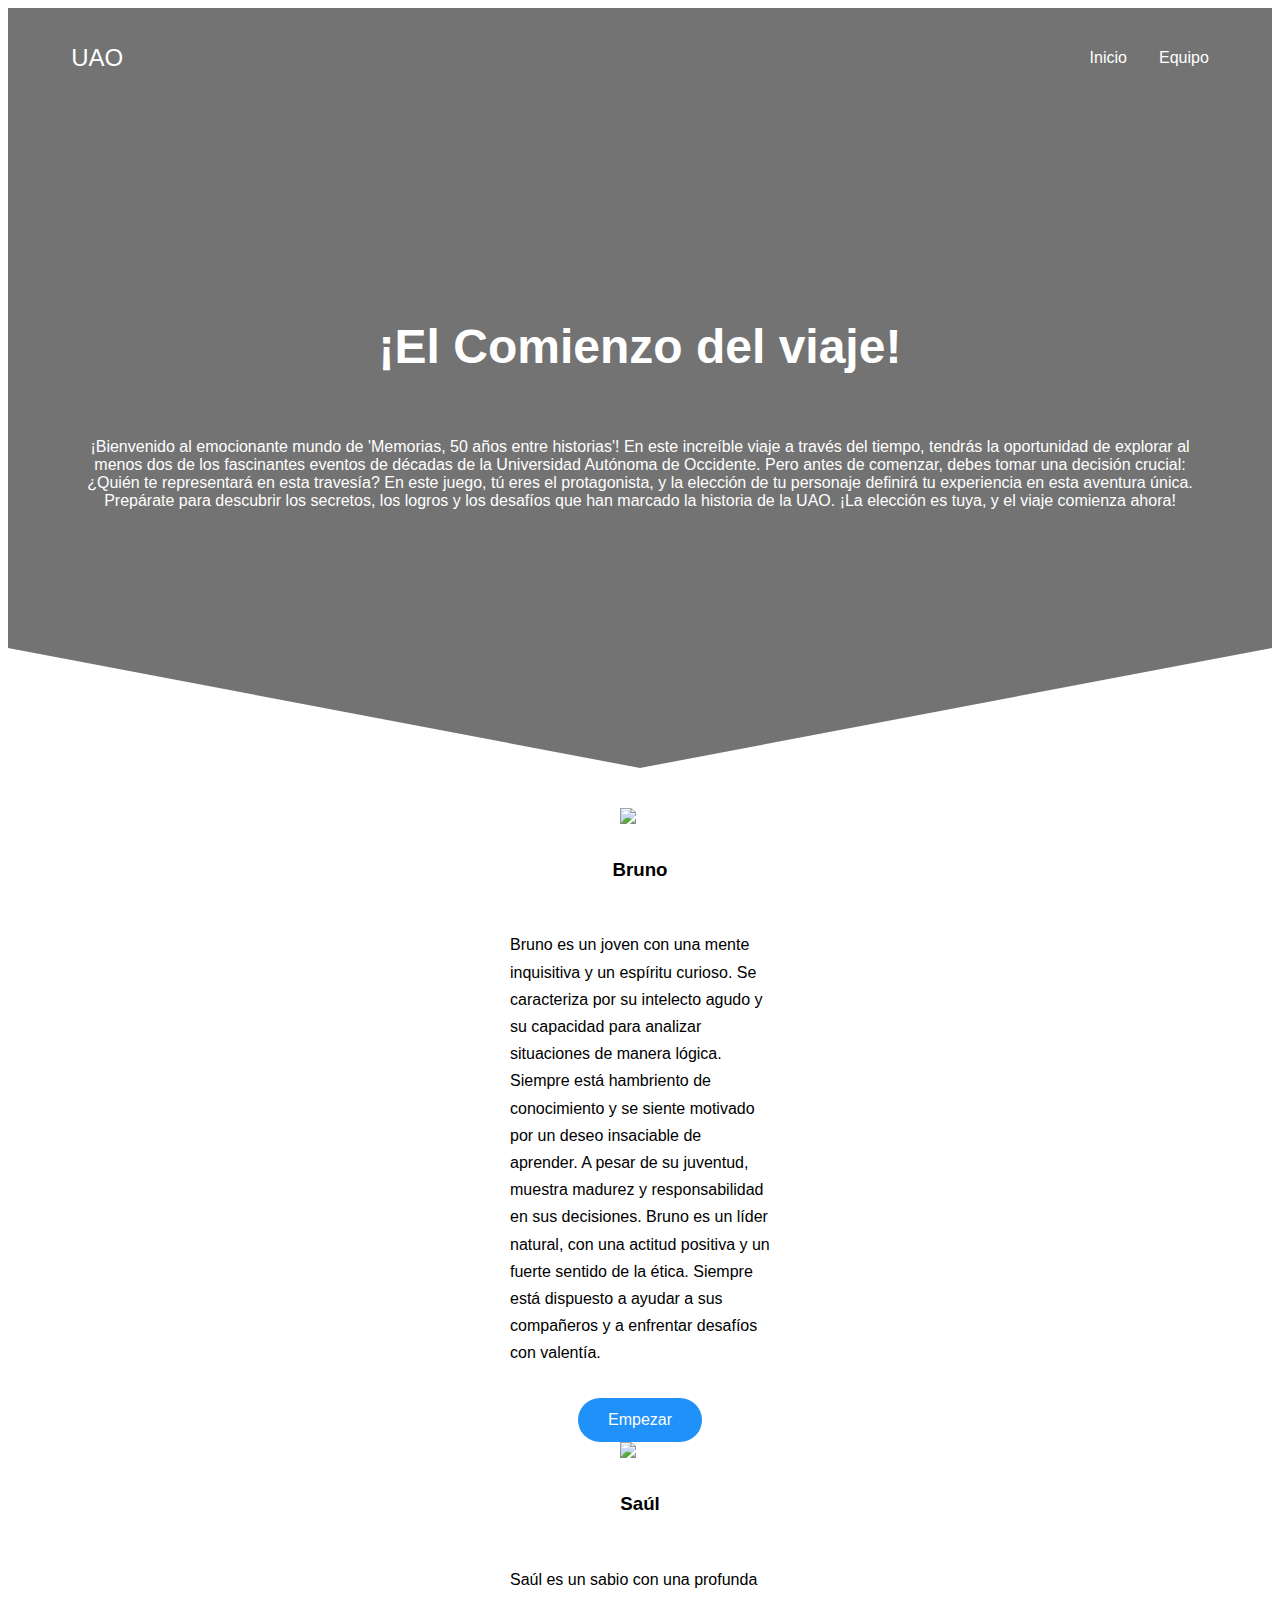
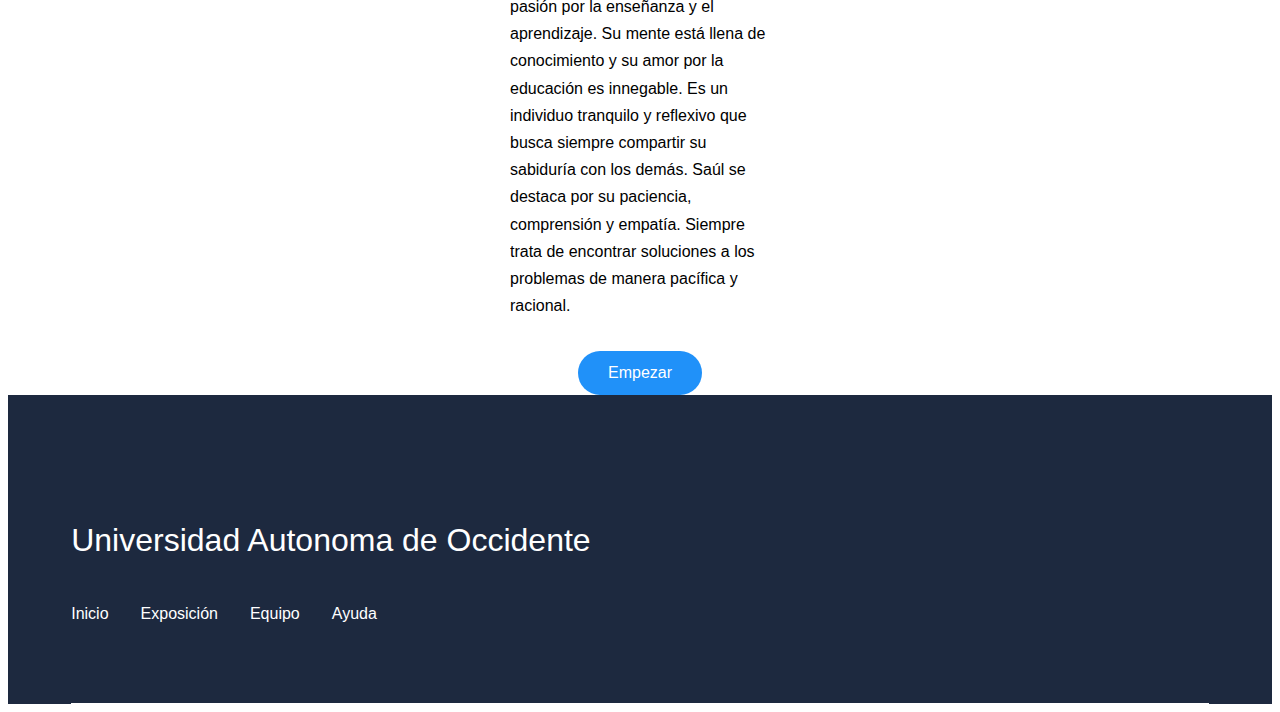
==== CharacterSelector.html @ f340d4be "Personaje y detallitos" ====
<!doctype html>
<html lang="en">

<head>
    <script src="https://cdnjs.cloudflare.com/ajax/libs/gsap/3.11.1/gsap.min.js"
        integrity="sha512-Mf/xUqfWvDIr+1B6zfnIDIiG7XHzyP/guXUWgV6PgaQoIFeXkJQR5XWh9fqAiCiRCpemabt3naV4jhDWVnuYDQ=="
        crossorigin="anonymous" referrerpolicy="no-referrer"></script>
    <meta charset="UTF-8" />
    <meta name="viewport" content="width=device-width, initial-scale=1.0" />
    <meta http-equiv="X-UA-Compatible" content="ie=edge" />

    <meta charset="utf-8">
    <meta name="viewport" content="width=device-width, initial-scale=1, shrink-to-fit=no">
    <link href="/CSS/style.css" rel="stylesheet" />
    <title>Memorias UAO | Selección de personaje</title>
</head>

<body>
    <script src="https://cdn.jsdelivr.net/npm/p5@1.0.0/lib/p5.js"></script>
    <script src="/JS/sketch.js"></script>

    <header class="hero">
        <nav class="nav container">
            <div class="nav__logo">
                <h2 class="nav__title">UAO</h2>
            </div>

            <ul class="nav__link nav__link--menu">
                <li class="nav__items">
                    <a href="index1.html" class="nav__links">Inicio</a>
                </li>
                <li class="nav__items">
                    <a href="#" class="nav__links">Equipo</a>
                </li>


                <img src="https://uploads.codesandbox.io/uploads/user/3156bf58-da1a-417f-aab0-9f7c712ee73f/1GvS-delete_10096888.png"
                    class="nav__close" />
            </ul>

            <div class="nav__menu">
                <img src="https://uploads.codesandbox.io/uploads/user/3156bf58-da1a-417f-aab0-9f7c712ee73f/byBr-menu_10333214.png"
                    class="nav__img" />
            </div>
        </nav>

        <section class="hero__container container">
            <h1 class="hero__title">¡El Comienzo del viaje!</h1>
            <p class="hero__paragraph">
                ¡Bienvenido al emocionante mundo de 'Memorias, 50 años entre historias'! En este increíble viaje a
                través del tiempo, tendrás la oportunidad de explorar al menos dos de los fascinantes eventos de décadas
                de la Universidad Autónoma de Occidente. Pero antes de comenzar, debes tomar una decisión crucial:
                ¿Quién te representará en esta travesía? En este juego, tú eres el protagonista, y la elección de tu
                personaje definirá tu experiencia en esta aventura única. Prepárate para descubrir los secretos, los
                logros y los desafíos que han marcado la historia de la UAO. ¡La elección es tuya, y el viaje comienza
                ahora!
            </p>
            

        </section>
    </header>
<main>
    <article class="about__icons">
        <img src="https://uploads.codesandbox.io/uploads/user/3156bf58-da1a-417f-aab0-9f7c712ee73f/9Kua-idea.png"
            class="about__icon" />
        <h3 class="about__title">Bruno</h3>
        <p class="about__paragraph">
            Bruno es un joven con una mente inquisitiva y un espíritu curioso. Se caracteriza por su intelecto
            agudo y su capacidad para analizar situaciones de manera lógica. Siempre está hambriento de
            conocimiento y se siente motivado por un deseo insaciable de aprender. A pesar de su juventud,
            muestra madurez y responsabilidad en sus decisiones. Bruno es un líder natural, con una actitud
            positiva y un fuerte sentido de la ética. Siempre está dispuesto a ayudar a sus compañeros y a
            enfrentar desafíos con valentía.
        </p>
        <a href="exposicion.html" class="cta">Empezar</a>
    </article>
    <article class="about__icons">
        <img src="https://uploads.codesandbox.io/uploads/user/3156bf58-da1a-417f-aab0-9f7c712ee73f/9Kua-idea.png"
            class="about__icon" />
        <h3 class="about__title">Saúl</h3>
        <p class="about__paragraph">
            Saúl es un sabio con una profunda pasión por la enseñanza y el aprendizaje. Su mente está llena de conocimiento y su amor por la educación es innegable. Es un individuo tranquilo y reflexivo que busca siempre compartir su sabiduría con los demás. Saúl se destaca por su paciencia, comprensión y empatía. Siempre trata de encontrar soluciones a los problemas de manera pacífica y racional.
        </p>
        <a href="exposicion.html" class="cta">Empezar</a>
    </article>

    </main>

    <footer class="footer">
        <section class="footer__container container">
            <nav class="nav nav--footer">
                <h2 class="footer__title">Universidad Autonoma de Occidente</h2>

                <ul class="nav__link nav__link--footer">
                    <li class="nav__items">
                        <a href="introIndex.html" class="nav__links">Inicio</a>
                    </li>
                    <li class="nav__items">
                        <a href="exposicion.html" class="nav__links">Exposición</a>
                    </li>
                    <li class="nav__items">
                        <a href="#" class="nav__links">Equipo</a>
                    </li>
                    <li class="nav__items">
                        <a href="#" class="nav__links">Ayuda</a>
                    </li>
                </ul>
            </nav>
        </section>
    </footer>

    <!-- jQuery, Popper.js, Bootstrap JS -->
    <script src="jquery/jquery-3.3.1.min.js"></script>
    <script src="popper/popper.min.js"></script>
    <script src="bootstrap/js/bootstrap.min.js"></script>

    <!-- TIMELINE JS -->
    <script src="/JS/timeline.min.js"></script>

    <script>
        /*Para el funcionamiento básico*/
        //        $('.js-timeline').Timeline();

        $('.js-timeline').Timeline({
            autoplay: true,
            dotsPosition: 'bottom',
        });

    </script>

</body>

</html>
---- CSS/style.css ----
@import url("https://fonts.googleapis.com/css2?family=Poppins:wght@300;400;600;700&display=swap");

:root {
  --padding-container: 100px 0;
  --color-title: #001a49;
}

body {
  font-family: "Montserrat", sans-serif;
}
.container1 {
  --padding-container: 100px 0;
}
.about1 {
  padding: 50px 0;
}
.subtitle1 {
  color: #001a49;
  font-size: 2rem;
  margin-bottom: 25px;
}
.about__paragraph1 {
  line-height: 1.7;
}
.about__main1 {
  display: flex;
  flex-wrap: wrap;
  justify-content: center;
}



.container {
  width: 90%;
  max-width: 1200px;
  margin: 0 auto;
  overflow: hidden;
  padding: var(--padding-container);
}

.hero {
  width: 100%;
  height: 100vh;
  min-height: 600px;
  max-height: 800px;
  position: relative;
  display: grid;
  grid-template-rows: 100px 1fr;
  color: #fff;
}

.hero::before {
  content: "";
  position: absolute;
  top: 0;
  left: 0;
  width: 100%;
  height: 100%;
  background-image: linear-gradient(180deg, #0000008c 0%, #0000008c 100%),
    url("https://uploads.codesandbox.io/uploads/user/3156bf58-da1a-417f-aab0-9f7c712ee73f/93ab-UaoImage.jpg");
  background-size: cover;
  clip-path: polygon(0 0, 100% 0, 100% 80%, 50% 95%, 0 80%);
  z-index: -1;
}

/* Nav */

.nav {
  --padding-container: 0;
  height: 100%;
  display: flex;
  align-items: center;
}

.nav__title {
  font-weight: 300;
}

.nav__link {
  margin-left: auto;
  padding: 0;
  display: grid;
  grid-auto-flow: column;
  grid-auto-columns: max-content;
  gap: 2em;
}

.nav__items {
  list-style: none;
}

.nav__links {
  color: #fff;
  text-decoration: none;
}

.nav__menu {
  margin-left: auto;
  cursor: pointer;
  display: none;
}

.nav__img {
  display: block;
  width: 30px;
}

.nav__close {
  display: var(--show, none);
}

/* Hero container */

.hero__container {
  max-width: 1000;
  --padding-container: 0;
  display: grid;
  grid-auto-rows: max-content;
  align-content: center;
  gap: 1em;
  padding-bottom: 100px;
  text-align: center;
}

.hero__title {
  font-size: 3rem;
}

.hero__paragraph {
  margin-bottom: 20px;
}

.cta {
  display: inline-block;
  background-color: #2091f9;
  justify-self: center;
  color: #fff;
  text-decoration: none;
  padding: 13px 30px;
  border-radius: 32px;
}

/* About */

.about {
  text-align: center;
}

.subtitle {
  color: var(--color-title);
  font-size: 2rem;
  margin-bottom: 25px;
}

.about__paragraph {
  line-height: 1.7;
}

.about__main {
  padding-top: 80px;
  display: flex;
  width: 90%;
  margin: 0 auto;
  gap: 1em;
  overflow: hidden;
  grid-template-columns: repeat(auto-fit, minmax(260px, auto));
  align-items: center;

  flex-wrap: wrap;

  justify-content: space-evenly;
  align-items: center;
}

.about__icons {
  display: grid;
  gap: 1em;
  justify-items: center;
  width: 260px;
  overflow: hidden;
  margin: 0 auto;
}
.about__icons2 {
  margin: 50px auto;
  width: 100%;
  align-items: top;
  display: flex;
  gap: 1em;
  justify-items: left;
  width: 1000px;
  overflow: hidden;
  margin: 0 auto;
}

.about__icon {
  width: 40px;
}
.about__icon2 {
  max-width: 320px;
  float: left;
  margin-right: 5px;
  margin-top: 5px;
  border: 3px solid rgb(214, 0, 0);
  border-radius: 5px;
}

.pos_cen {
  position: absolute;
  width: 70%;
}
/* Knowledge */

.knowledge {
  background-color: #e5e5f7;
  background-image: radial-gradient(#444cf7 0.5px, transparent 0.5px),
    radial-gradient(#444cf7 0.5px, #e5e5f7 0.5px);
  background-size: 20px 20px;
  background-position: 0 0, 10px 10px;
  overflow: hidden;
}

.knowledge__container {
  display: grid;
  grid-template-columns: 1fr 1fr;
  gap: 1em;
  align-items: center;
}

.knowledge__picture {
  max-width: 500px;
}

.knowledge__paragraph {
  line-height: 1.7;
  margin-bottom: 15px;
}

.knowledge__img {
  width: 100%;
  display: block;
}

/* price */

.price {
  text-align: center;
}

.price__table {
  padding-top: 50px;

  width: 100%;

  align-items: center;

  flex-wrap: wrap;

  justify-content: space-evenly;
}

.price__element {
  background-color: #e5e5f7;
  text-align: center;
  border-radius: 10px;
  width: 330px;
  padding: 40px;
  --color-plan: #696871;
  --color-price: #1d293f;
  --bg-cta: #fff;
  --color-cta: #5454d4;
  --color-items: #696871;
}

.price__element--best {
  width: 370px;
  padding: 60px 40px;
  background-color: #ff7143;
  --color-plan: rgb(255 255 255 / 75%);
  --color-price: #fff;
  --bg-cta: #9f3919;
  --color-cta: #fff;
  --color-items: #fff;
}

.price__name {
  color: var(--color-plan);
  margin-bottom: 15px;
  font-weight: 300;
}

.price__price {
  font-size: 2.5rem;
  color: var(--color-price);
}

.price__items {
  margin-top: 35px;
  display: grid;
  gap: 1em;
  font-weight: 300;
  font-size: 1.2rem;
  margin-bottom: 50px;
  color: var(--color-items);
}

.price__cta {
  display: block;
  padding: 20px 0;
  border-radius: 10px;
  text-decoration: none;
  background-color: var(--bg-cta);
  font-weight: 600;
  color: var(--color-cta);
  box-shadow: 0 0 1px rgba(0, 0, 0, 0.5);
}

/* Testimony */

.testimony {
  background-color: #e5e5f7;
}

.testimony__container {
  display: grid;
  grid-template-columns: 50px 1fr 50px;
  gap: 1em;
  align-items: center;
}

.testimony__body {
  display: grid;
  grid-template-columns: 1fr max-content;
  justify-content: space-between;
  align-items: center;
  gap: 2em;
  grid-column: 2/3;
  grid-row: 1/2;
  opacity: 0;
  pointer-events: none;
}

.testimony__body--show {
  pointer-events: unset;
  opacity: 1;
  transition: opacity 1.5s ease-in-out;
}

.testimony__img {
  width: 250px;
  height: 250px;
  border-radius: 50%;
  object-fit: cover;
  object-position: 50% 30%;
}

.testimony__texts {
  max-width: 700px;
}

.testimony__course {
  background-color: rgb(209, 0, 0);
  color: #fff;
  display: inline-block;
  padding: 5px;
}

.testimony__arrow {
  width: 90%;
  cursor: pointer;
}

/* Questions */

.questions {
  text-align: center;
}

.questions__container {
  display: grid;
  gap: 2em;
  padding-top: 50px;
  padding-bottom: 100px;
}

.questions__padding {
  padding: 0;
  transition: padding 0.3s;
  border: 1px solid #5454d4;
  border-radius: 6px;
}

.questions__padding--add {
  padding-bottom: 30px;
}

.questions__answer {
  padding: 0 30px 0;
  overflow: hidden;
}

.questions__title {
  text-align: left;
  display: flex;
  font-size: 20px;
  padding: 30px 0 30px;
  cursor: pointer;
  color: var(--color-title);
  justify-content: space-between;
}

.questions__arrow {
  border-radius: 50%;
  background-color: gray;
  width: 25px;
  height: 25px;
  display: flex;
  justify-content: center;
  align-items: center;
  align-self: flex-end;
  margin-left: 10px;
  transition: transform 0.3s;
}

.questions__arrow--rotate {
  transform: rotate(180deg);
}

.questions__show {
  text-align: left;
  height: 0;
  transition: height 0.3s;
}

.questions__img {
  display: block;
  width: 18px;
  height: 18px;
}

.questions__copy {
  width: 60%;
  margin: 0 auto;
  margin-bottom: 30px;
}

/* Footer */

.footer {
  background-color: #1d293f;
}

.footer__title {
  font-weight: 300;
  font-size: 2rem;
  margin-bottom: 30px;
}

.footer__title,
.footer__newsletter {
  color: #fff;
}

.footer__container {
  display: flex;
  justify-content: space-between;
  align-items: center;
  border-bottom: 1px solid #fff;
  padding-bottom: 60px;
}

.nav--footer {
  padding-bottom: 20px;
  display: grid;
  gap: 1em;
  grid-auto-flow: row;
  height: 100%;
}

.nav__link--footer {
  display: flex;
  margin: 0;
  margin-right: 20px;
  flex-wrap: wrap;
}

.footer__inputs {
  margin-top: 10px;
  display: flex;
  overflow: hidden;
}

.footer__input {
  background-color: #fff;
  height: 50px;
  display: block;
  padding-left: 10px;
  border-radius: 6px;
  font-size: 1rem;
  outline: none;
  border: none;
  margin-right: 16px;
}

.footer__submit {
  margin-left: auto;
  display: inline-block;
  height: 50px;
  padding: 0 20px;
  background-color: #2091f9;
  border: none;
  font-size: 1rem;
  color: #fff;
  border-radius: 6px;
  cursor: pointer;
}

.footer__copy {
  --padding-container: 30px 0;
  text-align: center;
  color: #fff;
}

.footer__copyright {
  font-weight: 300;
}

.footer__icons {
  margin-bottom: 10px;
}

.footer__img {
  width: 30px;
}

/* Media queries */

@media (max-width: 800px) {
  .nav__menu {
    display: block;
  }

  .nav__link--menu {
    position: fixed;
    background-color: #000;
    top: 0;
    left: 0;
    height: 100%;
    width: 100%;
    display: flex;
    flex-direction: column;
    justify-content: space-evenly;
    align-items: center;
    z-index: 100;
    opacity: 0;
    pointer-events: none;
    transition: 0.7s opacity;
  }

  .nav__link--show {
    --show: block;
    opacity: 1;
    pointer-events: unset;
  }

  .nav__close {
    position: absolute;
    top: 30px;
    right: 30px;
    width: 30px;
    cursor: pointer;
  }

  .hero__title {
    font-size: 2.5rem;
  }

  .about__main {
    gap: 2em;
  }

  .about__icons:last-of-type {
    grid-column: 1/-1;
  }

  .knowledge__container {
    grid-template-columns: 1fr;
    grid-template-rows: max-content 1fr;
    gap: 3em;
    text-align: center;
  }

  .knowledge__picture {
    grid-row: 1/2;
    justify-self: center;
  }

  .testimony__container {
    grid-template-columns: 30px 1fr 30px;
  }

  .testimony__body {
    grid-template-columns: 1fr;
    grid-template-rows: max-content max-content;
    gap: 3em;
    justify-items: center;
  }

  .testimony__img {
    width: 200px;
    height: 200px;
  }

  .questions__copy {
    width: 100%;
  }

  .footer__container {
    flex-wrap: wrap;
  }

  .nav--footer {
    width: 100%;
    justify-items: center;
  }

  .nav__link--footer {
    width: 100%;
    justify-content: space-evenly;
    margin: 0;
  }

  .footer__form {
    width: 100%;
    justify-content: space-evenly;
  }

  .footer__input {
    flex: 1;
  }
}

@media (max-width: 600px) {
  .hero__title {
    font-size: 2rem;
  }

  .hero__paragraph {
    font-size: 1rem;
  }

  .subtitle {
    font-size: 1.8rem;
  }

  .price__element {
    width: 90%;
  }

  .price__element--best {
    width: 90%;
    /* padding: 40px; */
  }

  .price__price {
    font-size: 2rem;
  }

  .testimony {
    --padding-container: 60px 0;
  }

  .testimony__container {
    grid-template-columns: 28px 1fr 28px;
    gap: 0.9em;
  }

  .testimony__arrow {
    width: 100%;
  }

  .testimony__course {
    margin-top: 15px;
  }

  .questions__title {
    font-size: 1rem;
  }

  .footer__title {
    justify-self: start;
    margin-bottom: 15px;
  }

  .nav--footer {
    padding-bottom: 60px;
  }

  .nav__link--footer {
    justify-content: space-between;
  }

  .footer__inputs {
    flex-wrap: wrap;
  }

  .footer__input {
    flex-basis: 100%;
    margin: 0;
    margin-bottom: 16px;
  }

  .footer__submit {
    margin-right: auto;
    margin-left: 0;

    /* 
        margin:0;
        width: 100%;
        */
  }
}
/******************************************************************************************************************/
/*********************************************************************/
.timeline-container1 {
  position: relative;
}
.timeline-container1::after {
  content: "";
  display: table;
  clear: both;
}
.timeline1 {
  width: 100%;
}
.timeline-1 {
  width: 800px;
  height: 350px;
  background: #ddd;
  border: none;
}
.timeline-visual {
  float: left;
  width: 43%;
  margin-right: 3%;
  line-height: 1;
}
.timeline-visual img {
  max-width: 100%;
}

.timeline-detail {
  float: left;
  width: 53%;
  height: 100%;
  overflow-y: auto;
}

.timeline-list {
  position: relative;
  overflow: hidden;
  margin: 0;
  padding: 0;
}
.timeline-list-wrap {
  position: relative;
  top: 0;
  left: 0;
  display: block;
  transform: translate3d(0, 0, 0);
  transition: transform 1s cubic-bezier(0.455, 0.03, 0.515, 0.955);
}
.timeline-item {
  float: left;
  box-sizing: border-box;
}
.timeline-dots-wrap {
  position: absolute;
  overflow: hidden;
}
.timeline-horizontal .timeline-dots-wrap {
  width: 100%;
  height: 35px;
}
.timeline-vertical .timeline-dots-wrap {
  width: 65px;
  height: 100%;
  top: 0;
}
.timeline-dots-wrap.bottom {
  bottom: -50px;
}
.timeline-dots-wrap.top {
  top: -50px;
}
.timeline-dots-wrap.left {
  left: -65px;
}
.timeline-dots-wrap.right {
  right: -70px;
}
.timeline-dots {
  margin: 0;
  padding: 0;
  position: relative;
  width: 100%;
  height: 100%;
  transition: transform 1s cubic-bezier(0.455, 0.03, 0.515, 0.955);
}
.timeline-horizontal .timeline-dots {
  background: url(../img/timeline-bg.png) bottom repeat-x;
}
.timeline-vertical .timeline-dots {
  background: url(../img/timeline-vertical-bg.png) left repeat-y;
}
.timeline-dots button,
.timeline-dots li {
  transition: all 1s cubic-bezier(0.455, 0.03, 0.515, 0.955);
}
.timeline-dots li {
  list-style: none;
  overflow: hidden;
}
.timeline-horizontal .timeline-dots li {
  float: left;
  width: 50px;
  text-align: center;
}
.timeline-vertical .timeline-dots li {
  width: 100%;
}

/*para los colores de las fechas cuanto tienen el foco*/
.timeline-dots li.slide-active button {
  /*    color:#2972ca;*/
  color: #7dffc3;
  font-size: 15px;
}
/*para los colores de las fechas en estado normal*/
.timeline-dots button {
  cursor: pointer;
  border: none;
  outline: none;
  /*    color:#333;*/
  color: white;
  font-size: 12px;
}
.timeline-horizontal .timeline-dots button {
  background: url(../img/date-icon.png) bottom no-repeat;
  padding-bottom: 15px;
}
.timeline-vertical .timeline-dots button {
  background: url(../img/date-icon-vertical.png) left no-repeat;
  padding-left: 15px;
}
.timeline-container1 {
  width: 800px;
  margin: 0 auto;
}
.timeline-list {
  width: 800px;
}

/*Para el tamaño del contenedor*/
.timeline-item {
  width: 800px; /* Ancho igual al ancho de la imagen */
  height: 400px; /* Alto igual al alto de la imagen */
  padding: 0; /* Sin relleno */
}
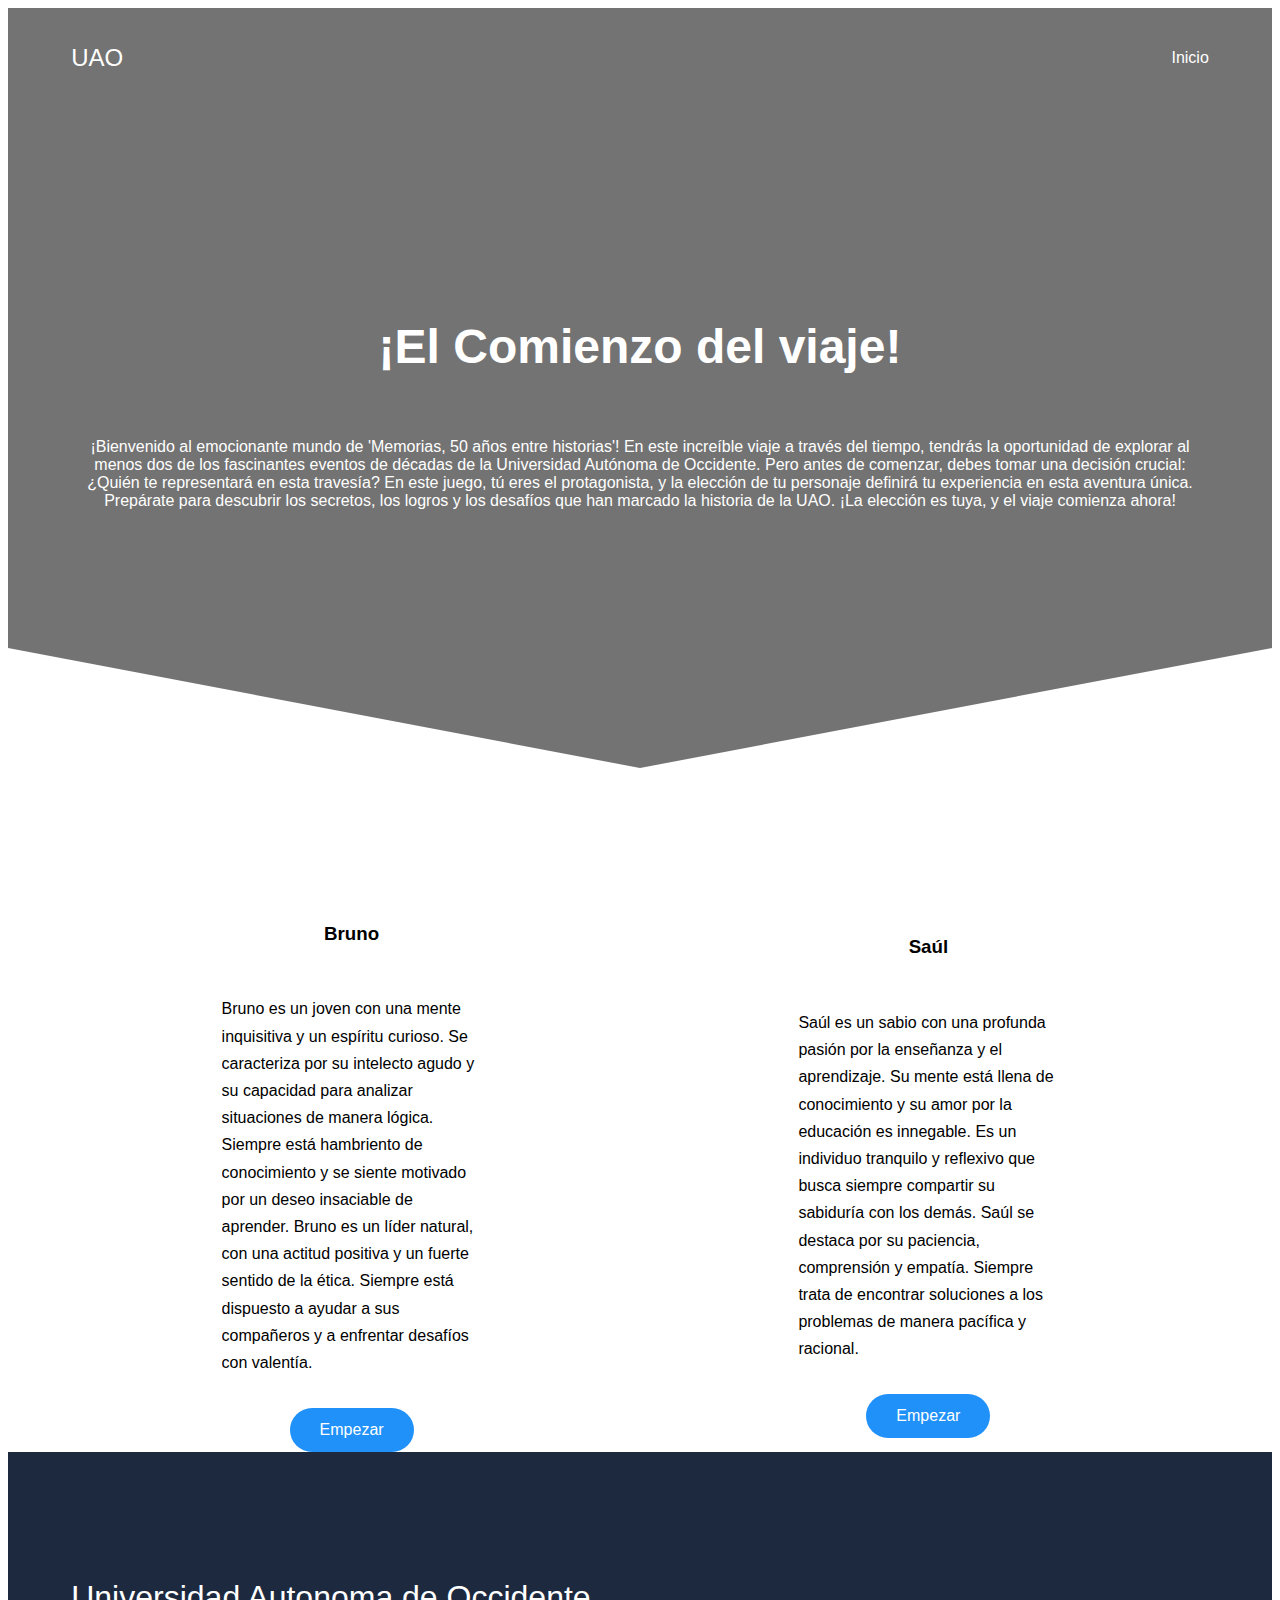
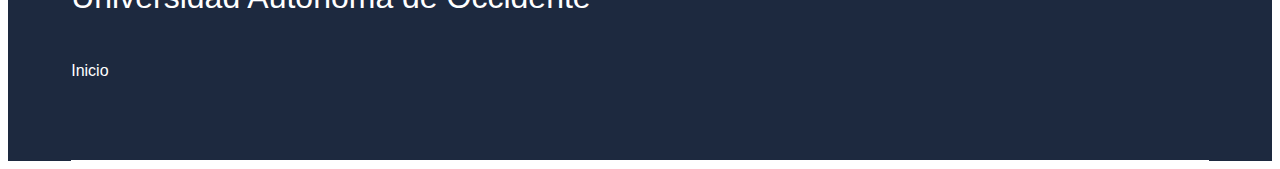
==== commit a86c599b: "tengodemasiadosueño" ====
--- a/CharacterSelector.html
+++ b/CharacterSelector.html
@@ -27,13 +27,8 @@
 
             <ul class="nav__link nav__link--menu">
                 <li class="nav__items">
-                    <a href="index1.html" class="nav__links">Inicio</a>
+                    <a href="introIndex.html" class="nav__links">Inicio</a>
                 </li>
-                <li class="nav__items">
-                    <a href="#" class="nav__links">Equipo</a>
-                </li>
-
-
                 <img src="https://uploads.codesandbox.io/uploads/user/3156bf58-da1a-417f-aab0-9f7c712ee73f/1GvS-delete_10096888.png"
                     class="nav__close" />
             </ul>
@@ -60,29 +55,30 @@
         </section>
     </header>
 <main>
+    <div class="about__main">
     <article class="about__icons">
-        <img src="https://uploads.codesandbox.io/uploads/user/3156bf58-da1a-417f-aab0-9f7c712ee73f/9Kua-idea.png"
+        <img src=""
             class="about__icon" />
         <h3 class="about__title">Bruno</h3>
         <p class="about__paragraph">
             Bruno es un joven con una mente inquisitiva y un espíritu curioso. Se caracteriza por su intelecto
             agudo y su capacidad para analizar situaciones de manera lógica. Siempre está hambriento de
-            conocimiento y se siente motivado por un deseo insaciable de aprender. A pesar de su juventud,
-            muestra madurez y responsabilidad en sus decisiones. Bruno es un líder natural, con una actitud
+            conocimiento y se siente motivado por un deseo insaciable de aprender. Bruno es un líder natural, con una actitud
             positiva y un fuerte sentido de la ética. Siempre está dispuesto a ayudar a sus compañeros y a
             enfrentar desafíos con valentía.
         </p>
-        <a href="exposicion.html" class="cta">Empezar</a>
+        <a href="Exposicion2.html" class="cta">Empezar</a>
     </article>
     <article class="about__icons">
-        <img src="https://uploads.codesandbox.io/uploads/user/3156bf58-da1a-417f-aab0-9f7c712ee73f/9Kua-idea.png"
+        <img src=""
             class="about__icon" />
         <h3 class="about__title">Saúl</h3>
         <p class="about__paragraph">
             Saúl es un sabio con una profunda pasión por la enseñanza y el aprendizaje. Su mente está llena de conocimiento y su amor por la educación es innegable. Es un individuo tranquilo y reflexivo que busca siempre compartir su sabiduría con los demás. Saúl se destaca por su paciencia, comprensión y empatía. Siempre trata de encontrar soluciones a los problemas de manera pacífica y racional.
         </p>
-        <a href="exposicion.html" class="cta">Empezar</a>
+        <a href="Exposicion.html" class="cta">Empezar</a>
     </article>
+</div>
 
     </main>
 
@@ -95,37 +91,13 @@
                     <li class="nav__items">
                         <a href="introIndex.html" class="nav__links">Inicio</a>
                     </li>
-                    <li class="nav__items">
-                        <a href="exposicion.html" class="nav__links">Exposición</a>
-                    </li>
-                    <li class="nav__items">
-                        <a href="#" class="nav__links">Equipo</a>
-                    </li>
-                    <li class="nav__items">
-                        <a href="#" class="nav__links">Ayuda</a>
                     </li>
                 </ul>
             </nav>
         </section>
     </footer>
 
-    <!-- jQuery, Popper.js, Bootstrap JS -->
-    <script src="jquery/jquery-3.3.1.min.js"></script>
-    <script src="popper/popper.min.js"></script>
-    <script src="bootstrap/js/bootstrap.min.js"></script>
-
-    <!-- TIMELINE JS -->
-    <script src="/JS/timeline.min.js"></script>
-
-    <script>
-        /*Para el funcionamiento básico*/
-        //        $('.js-timeline').Timeline();
-
-        $('.js-timeline').Timeline({
-            autoplay: true,
-            dotsPosition: 'bottom',
-        });
-
+    
     </script>
 
 </body>
--- a/CSS/style.css
+++ b/CSS/style.css
@@ -202,6 +202,11 @@
   margin-top: 5px;
   border: 3px solid rgb(214, 0, 0);
   border-radius: 5px;
+}
+
+.pos_cen {
+  position: absolute;
+  width: 70%;
 }
 
 .pos_cen {
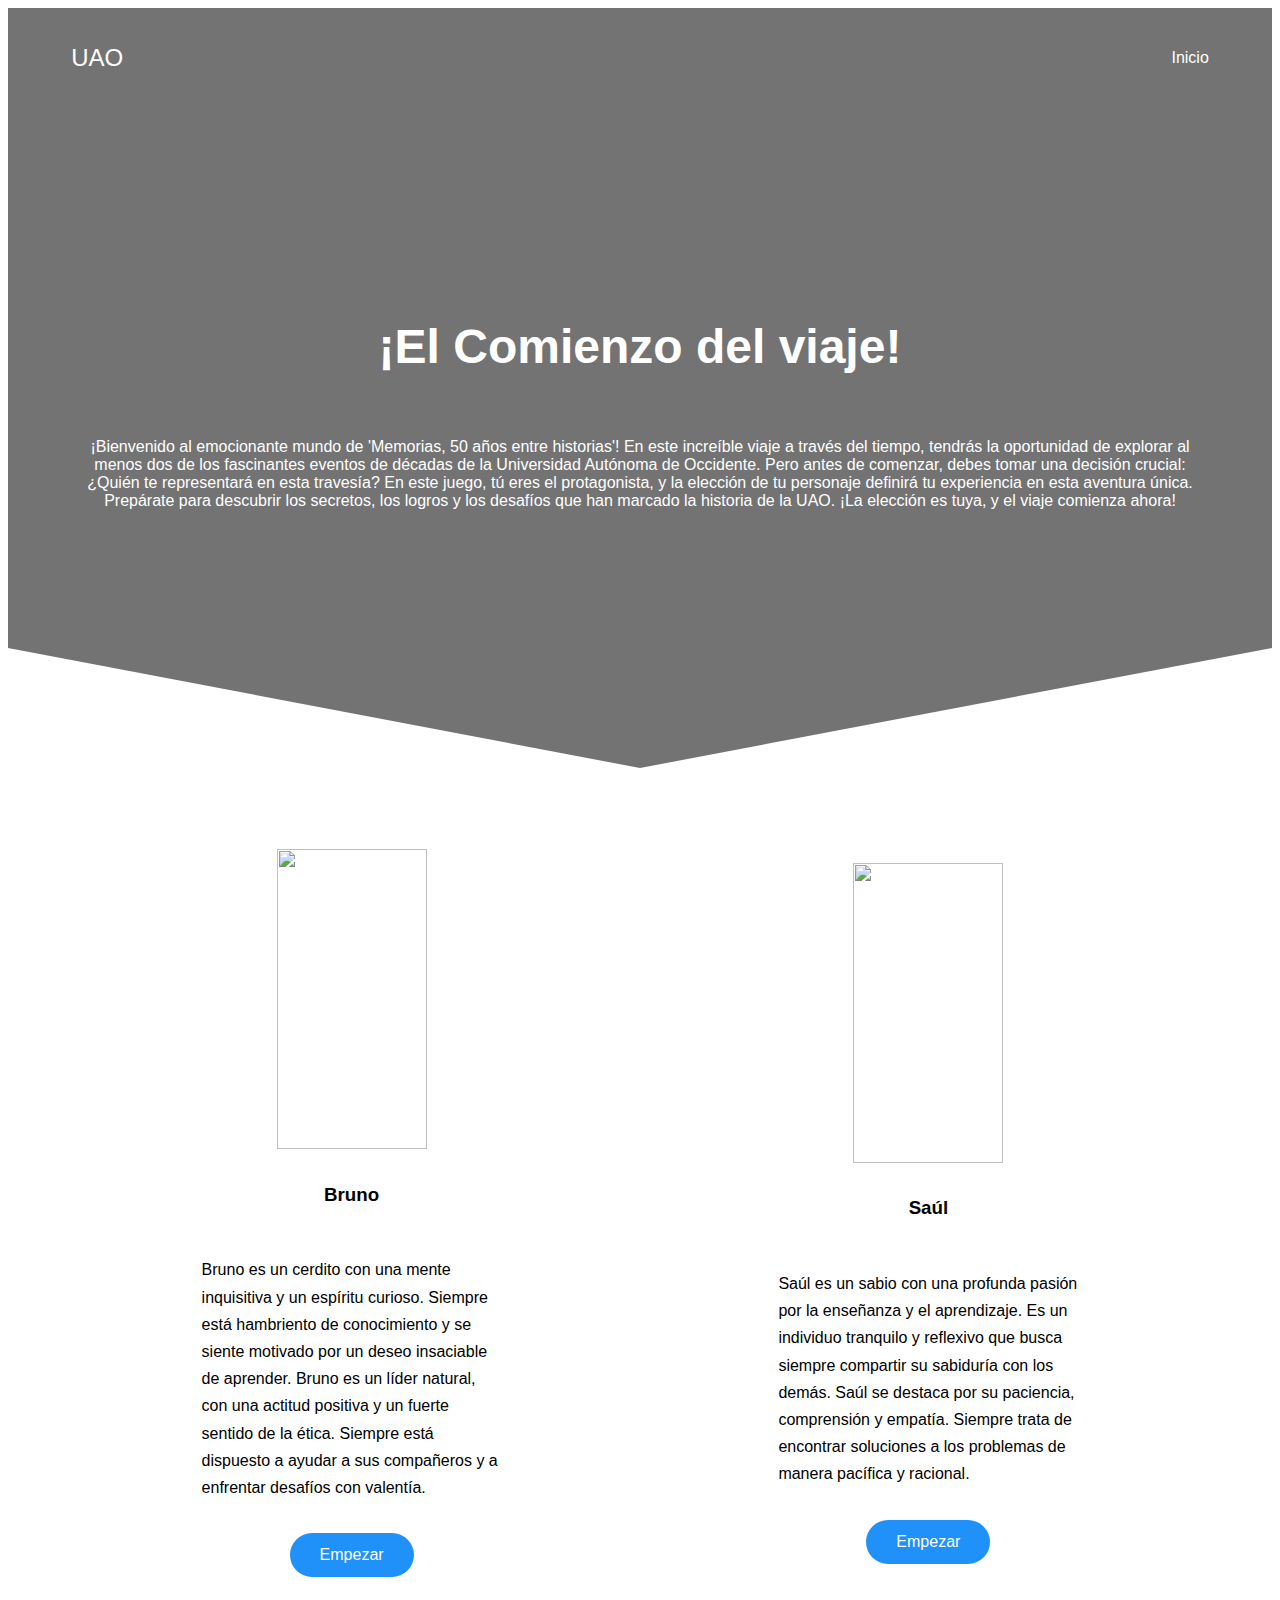
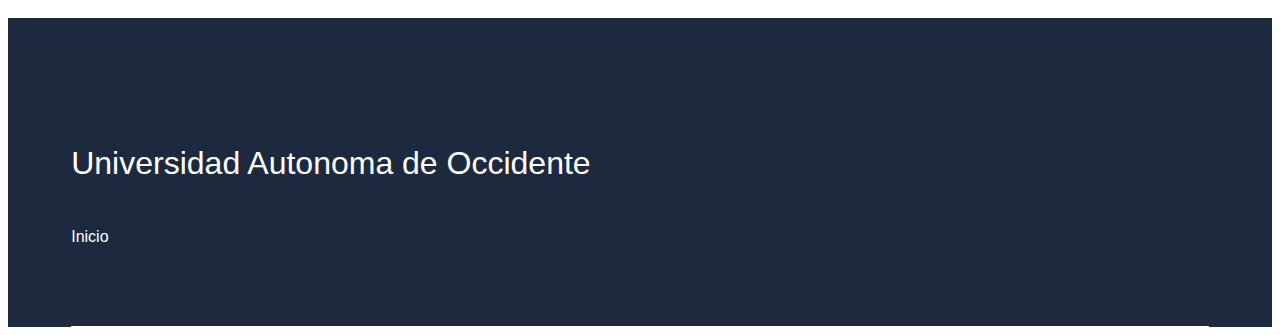
==== commit 99a1ced1: "Finiquitado, amen" ====
--- a/CharacterSelector.html
+++ b/CharacterSelector.html
@@ -57,12 +57,11 @@
 <main>
     <div class="about__main">
     <article class="about__icons">
-        <img src=""
-            class="about__icon" />
+        <img src="https://uploads.codesandbox.io/uploads/user/3156bf58-da1a-417f-aab0-9f7c712ee73f/yGPE-SpriteCerdo.png"
+            class="about__icon" width="800" height="300" />
         <h3 class="about__title">Bruno</h3>
         <p class="about__paragraph">
-            Bruno es un joven con una mente inquisitiva y un espíritu curioso. Se caracteriza por su intelecto
-            agudo y su capacidad para analizar situaciones de manera lógica. Siempre está hambriento de
+            Bruno es un cerdito con una mente inquisitiva y un espíritu curioso. Siempre está hambriento de
             conocimiento y se siente motivado por un deseo insaciable de aprender. Bruno es un líder natural, con una actitud
             positiva y un fuerte sentido de la ética. Siempre está dispuesto a ayudar a sus compañeros y a
             enfrentar desafíos con valentía.
@@ -70,11 +69,11 @@
         <a href="Exposicion2.html" class="cta">Empezar</a>
     </article>
     <article class="about__icons">
-        <img src=""
-            class="about__icon" />
+        <img src="https://uploads.codesandbox.io/uploads/user/3156bf58-da1a-417f-aab0-9f7c712ee73f/Pht8-SpriteRey.png"
+            class="about__icon" width="800" height="300" />
         <h3 class="about__title">Saúl</h3>
         <p class="about__paragraph">
-            Saúl es un sabio con una profunda pasión por la enseñanza y el aprendizaje. Su mente está llena de conocimiento y su amor por la educación es innegable. Es un individuo tranquilo y reflexivo que busca siempre compartir su sabiduría con los demás. Saúl se destaca por su paciencia, comprensión y empatía. Siempre trata de encontrar soluciones a los problemas de manera pacífica y racional.
+            Saúl es un sabio con una profunda pasión por la enseñanza y el aprendizaje. Es un individuo tranquilo y reflexivo que busca siempre compartir su sabiduría con los demás. Saúl se destaca por su paciencia, comprensión y empatía. Siempre trata de encontrar soluciones a los problemas de manera pacífica y racional.
         </p>
         <a href="Exposicion.html" class="cta">Empezar</a>
     </article>
--- a/CSS/style.css
+++ b/CSS/style.css
@@ -157,9 +157,10 @@
 }
 
 .about__main {
-  padding-top: 80px;
+  padding-top: 0.05px;
   display: flex;
   width: 90%;
+  height: 90vh;
   margin: 0 auto;
   gap: 1em;
   overflow: hidden;
@@ -176,7 +177,7 @@
   display: grid;
   gap: 1em;
   justify-items: center;
-  width: 260px;
+  width: 300px;
   overflow: hidden;
   margin: 0 auto;
 }
@@ -193,7 +194,7 @@
 }
 
 .about__icon {
-  width: 40px;
+  width: 150px;
 }
 .about__icon2 {
   max-width: 320px;
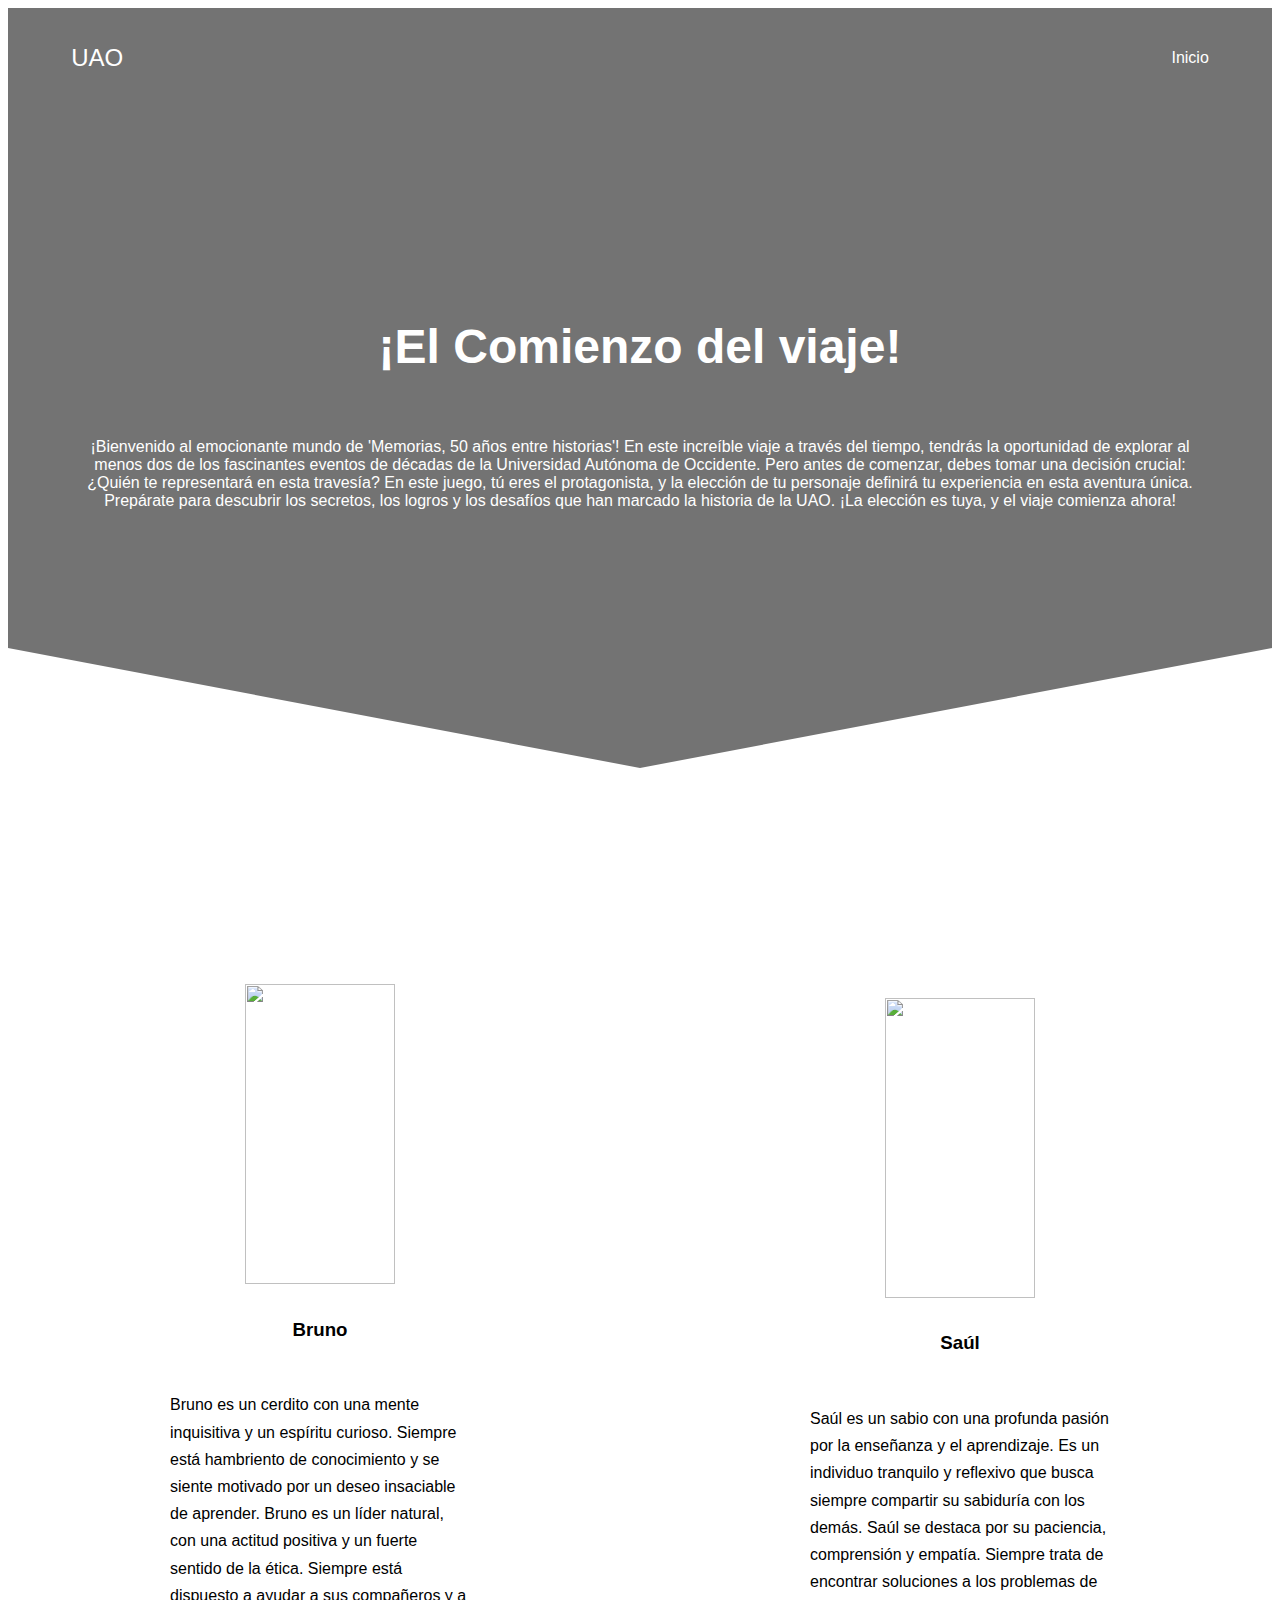
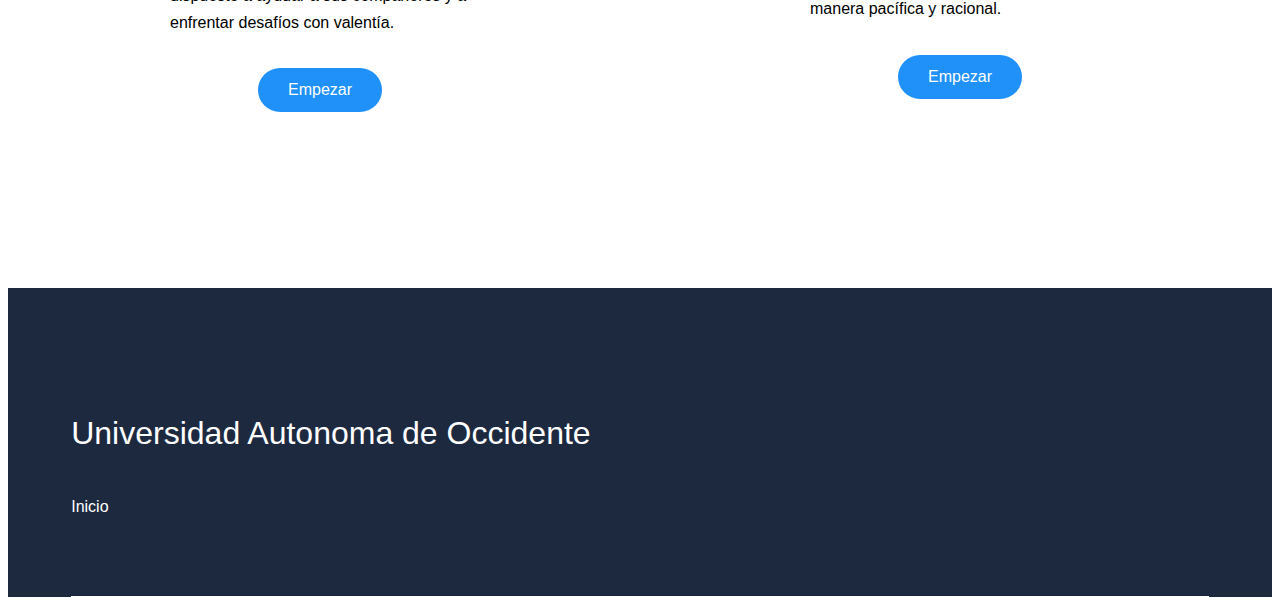
==== commit ba117a8d: "Arreglado" ====
--- a/CharacterSelector.html
+++ b/CharacterSelector.html
@@ -11,13 +11,13 @@
 
     <meta charset="utf-8">
     <meta name="viewport" content="width=device-width, initial-scale=1, shrink-to-fit=no">
-    <link href="/CSS/style.css" rel="stylesheet" />
+    <link href="CSS/style.css" rel="stylesheet" />
     <title>Memorias UAO | Selección de personaje</title>
 </head>
 
 <body>
     <script src="https://cdn.jsdelivr.net/npm/p5@1.0.0/lib/p5.js"></script>
-    <script src="/JS/sketch.js"></script>
+    <script src="JS/sketch.js"></script>
 
     <header class="hero">
         <nav class="nav container">
--- a/CSS/style.css
+++ b/CSS/style.css
@@ -159,8 +159,8 @@
 .about__main {
   padding-top: 0.05px;
   display: flex;
-  width: 90%;
-  height: 90vh;
+  width: 100%;
+  height: 120vh;
   margin: 0 auto;
   gap: 1em;
   overflow: hidden;
